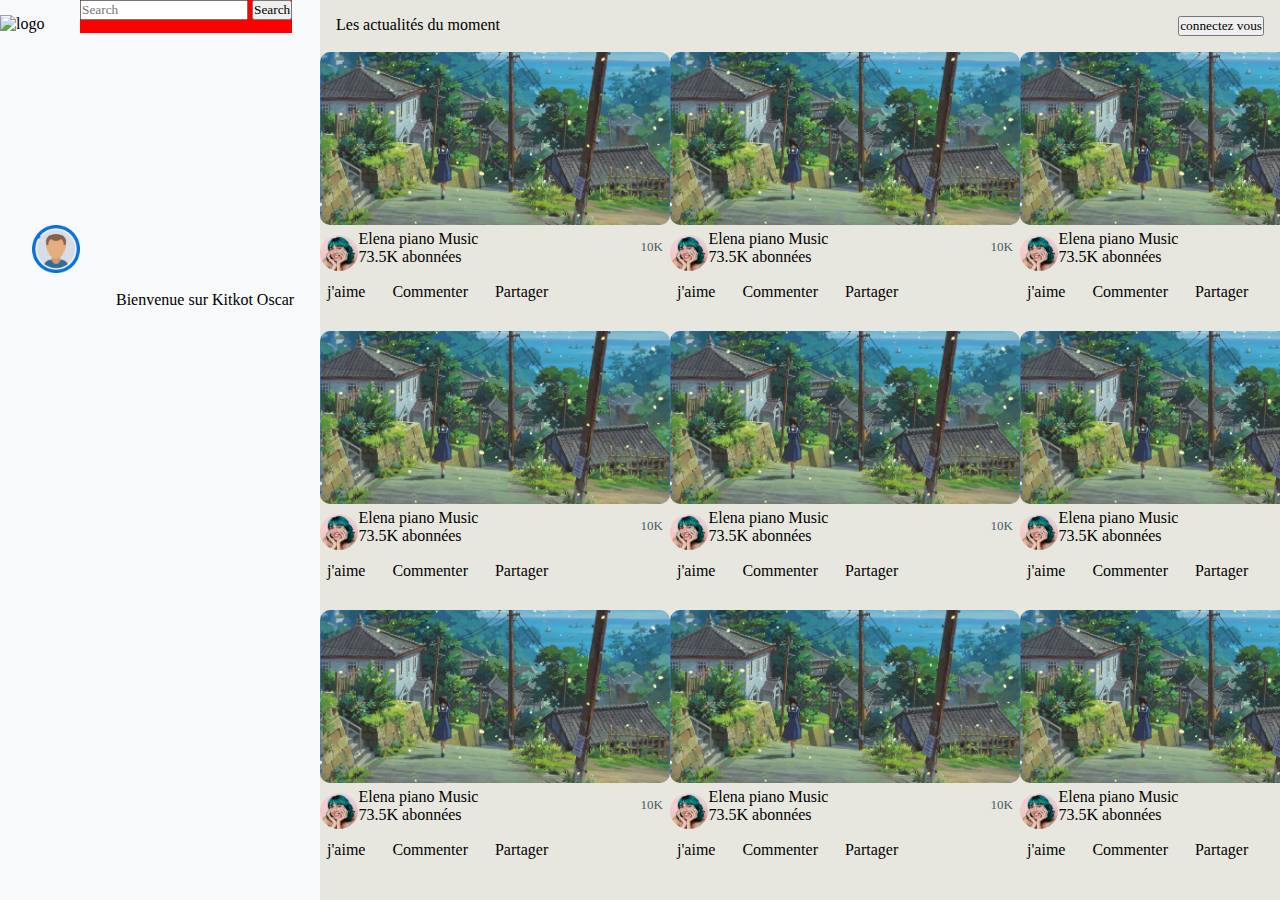
==== kitkot/index.html @ f1512b47 "epruration de l'architechture de fichier" ====
<!DOCTYPE html>
<html lang="en">

<head>
    <meta charset="UTF-8">
    <meta http-equiv="X-UA-Compatible" content="IE=edge">
    <meta name="viewport" content="width=device-width, initial-scale=1.0">
    <link href="https://cdn.jsdelivr.net/npm/bootstrap@5.0.2/dist/css/bootstrap.min.css" rel="stylesheet"
        integrity="sha384-EVSTQN3/azprG1Anm3QDgpJLIm9Nao0Yz1ztcQTwFspd3yD65VohhpuuCOmLASjC" crossorigin="anonymous">
    <link rel="stylesheet" href="https://cdnjs.cloudflare.com/ajax/libs/font-awesome/6.3.0/css/all.min.css"
        integrity="sha512-SzlrxWUlpfuzQ+pcUCosxcglQRNAq/DZjVsC0lE40xsADsfeQoEypE+enwcOiGjk/bSuGGKHEyjSoQ1zVisanQ=="
        crossorigin="anonymous" referrerpolicy="no-referrer" />
    <link rel="stylesheet" href="./css/styles.css">
    <link rel="stylesheet" href="./css/short.css">
    <title>Kitkot</title>
</head>

<body >

    <header>

        <div class="left-user-info">
            <div class="ico-search">
                <img class="logo" src="/img/logo kitkot.png" alt="logo">
                <nav class="navbar bg-light" style="background-color: red;">
                    <div class="container-fluid">
                        <form class="d-flex" role="search">
                            <input class="form-control me-2" type="search" placeholder="Search" aria-label="Search">
                            <button class="btn btn-outline-success" type="submit">Search</button>
                        </form>
                    </div>
                </nav>
            </div>
            <div class="user-info">
                <img class="user-image" src="./img/user_icon.png" alt="user-icon">
                <span>Bienvenue sur Kitkot Oscar</span>
            </div>
        </div>


        <div class="right-option">
            <div class="head">
                <div class="news" style="float: left; margin: 1rem 1rem;">
                    <p>Les actualités du moment</p>
                </div>
                <button type="button" class="btn btn-outline-secondary"
                    style="float: right; margin: 1rem 1rem;">connectez vous</button>
            </div>

            <div class="short">

                <div class="post-container">
                    <div class="post">
                        <div class="img-post" style="width: 5000px; ">
                            <img src="./img/short-video.png" alt="short video" style="width: 7%;border-radius:10px ;">
                        </div>
                        <div class="pasman" style="display:inline-flex; justify-content: center;width: 350px; ">
                            <div class="postman-like" style="display: flex; ">
                                <img src="./img/pasman.png" alt="postman profile"
                                    style="width: 12%;height: 80%; border-radius:50% ;margin-top: 6px;">

                                <div class="about" style="margin-top: 1px;">
                                    <span>Elena piano Music</span>
                                    <br>
                                    <span>73.5K abonnées</span>
                                </div>
                            </div>
                            <div class="like action-icon" style="display: flex;margin-top: 10px;">
                                <p>10K</p>
                                <i class="fa-solid fa-heart"></i>
                            </div>

                        </div>
                        <div class="actions-post">
                            <div class="action-post">
                                <i class="fa-sharp fa-regular fa-thumbs-up action-icon"></i>
                                <p>j'aime</p>
                            </div>
                            <div class="action-post" class="action-icon">
                                <i class="fa-sharp fa-regular fa-comments action-icon"></i>
                                <p>Commenter</p>
                            </div>
                            <div class="action-post">
                                <i class="fa-regular fa-share-from-square action-icon"></i>
                                <p>Partager</p>
                            </div>
                            <div class="action-post"></div>
                        </div>
                    </div>
 <!-- reapeat post video-->

                    <div class="post">
                        <div class="img-post" style="width: 5000px; ">
                            <img src="./img/short-video.png" alt="short video" style="width: 7%;border-radius:10px ;">
                        </div>
                        <div class="pasman" style="display:inline-flex; justify-content: center;width: 350px; ">
                            <div class="postman-like" style="display: flex; ">
                                <img src="./img/pasman.png" alt="postman profile"
                                    style="width: 12%;height: 80%; border-radius:50% ;margin-top: 6px;">

                                <div class="about" style="margin-top: 1px;">
                                    <span>Elena piano Music</span>
                                    <br>
                                    <span>73.5K abonnées</span>
                                </div>
                            </div>
                            <div class="like action-icon" style="display: flex;margin-top: 10px;">
                                <p>10K</p>
                                <i class="fa-solid fa-heart"></i>
                            </div>

                        </div>
                        <div class="actions-post">
                            <div class="action-post">
                                <i class="fa-sharp fa-regular fa-thumbs-up action-icon"></i>
                                <p>j'aime</p>
                            </div>
                            <div class="action-post" class="action-icon">
                                <i class="fa-sharp fa-regular fa-comments action-icon"></i>
                                <p>Commenter</p>
                            </div>
                            <div class="action-post">
                                <i class="fa-regular fa-share-from-square action-icon"></i>
                                <p>Partager</p>
                            </div>
                            <div class="action-post"></div>
                        </div>
                    </div>
<!-- reapeat post video-->
                    <div class="post">
                        <div class="img-post" style="width: 5000px; ">
                            <img src="./img/short-video.png" alt="short video" style="width: 7%;border-radius:10px ;">
                        </div>
                        <div class="pasman" style="display:inline-flex; justify-content: center;width: 350px; ">
                            <div class="postman-like" style="display: flex; ">
                                <img src="./img/pasman.png" alt="postman profile"
                                    style="width: 12%;height: 80%; border-radius:50% ;margin-top: 6px;">

                                <div class="about" style="margin-top: 1px;">
                                    <span>Elena piano Music</span>
                                    <br>
                                    <span>73.5K abonnées</span>
                                </div>
                            </div>
                            <div class="like action-icon" style="display: flex;margin-top: 10px;">
                                <p>10K</p>
                                <i class="fa-solid fa-heart"></i>
                            </div>

                        </div>
                        <div class="actions-post">
                            <div class="action-post">
                                <i class="fa-sharp fa-regular fa-thumbs-up action-icon"></i>
                                <p>j'aime</p>
                            </div>
                            <div class="action-post" class="action-icon">
                                <i class="fa-sharp fa-regular fa-comments action-icon"></i>
                                <p>Commenter</p>
                            </div>
                            <div class="action-post">
                                <i class="fa-regular fa-share-from-square action-icon"></i>
                                <p>Partager</p>
                            </div>
                            <div class="action-post"></div>
                        </div>
                    </div>
<!-- reapeat post video-->
                       <div class="post">
                        <div class="img-post" style="width: 5000px; ">
                            <img src="./img/short-video.png" alt="short video" style="width: 7%;border-radius:10px ;">
                        </div>
                        <div class="pasman" style="display:inline-flex; justify-content: center;width: 350px; ">
                            <div class="postman-like" style="display: flex; ">
                                <img src="./img/pasman.png" alt="postman profile"
                                    style="width: 12%;height: 80%; border-radius:50% ;margin-top: 6px;">

                                <div class="about" style="margin-top: 1px;">
                                    <span>Elena piano Music</span>
                                    <br>
                                    <span>73.5K abonnées</span>
                                </div>
                            </div>
                            <div class="like action-icon" style="display: flex;margin-top: 10px;">
                                <p>10K</p>
                                <i class="fa-solid fa-heart"></i>
                            </div>

                        </div>
                                           
                        <div class="actions-post">
                            <div class="action-post">
                                <i class="fa-sharp fa-regular fa-thumbs-up action-icon"></i>
                                <p>j'aime</p>
                            </div>
                            <div class="action-post" class="action-icon">
                                <i class="fa-sharp fa-regular fa-comments action-icon"></i>
                                <p>Commenter</p>
                            </div>
                            <div class="action-post">
                                <i class="fa-regular fa-share-from-square action-icon"></i>
                                <p>Partager</p>
                            </div>
                            <div class="action-post"></div>
                        </div>
                    </div>
                </div>
                <!-- reapeat post container-->
                <div class="post-container">
                    <div class="post">
                        <div class="img-post" style="width: 5000px; ">
                            <img src="./img/short-video.png" alt="short video" style="width: 7%;border-radius:10px ;">
                        </div>
                        <div class="pasman" style="display:inline-flex; justify-content: center;width: 350px; ">
                            <div class="postman-like" style="display: flex; ">
                                <img src="./img/pasman.png" alt="postman profile"
                                    style="width: 12%;height: 80%; border-radius:50% ;margin-top: 6px;">

                                <div class="about" style="margin-top: 1px;">
                                    <span>Elena piano Music</span>
                                    <br>
                                    <span>73.5K abonnées</span>
                                </div>
                            </div>
                            <div class="like action-icon" style="display: flex;margin-top: 10px;">
                                <p>10K</p>
                                <i class="fa-solid fa-heart"></i>
                            </div>

                        </div>
                        <div class="actions-post">
                            <div class="action-post">
                                <i class="fa-sharp fa-regular fa-thumbs-up action-icon"></i>
                                <p>j'aime</p>
                            </div>
                            <div class="action-post" class="action-icon">
                                <i class="fa-sharp fa-regular fa-comments action-icon"></i>
                                <p>Commenter</p>
                            </div>
                            <div class="action-post">
                                <i class="fa-regular fa-share-from-square action-icon"></i>
                                <p>Partager</p>
                            </div>
                            <div class="action-post"></div>
                        </div>
                    </div>
 <!-- reapeat post video-->

                    <div class="post">
                        <div class="img-post" style="width: 5000px; ">
                            <img src="./img/short-video.png" alt="short video" style="width: 7%;border-radius:10px ;">
                        </div>
                        <div class="pasman" style="display:inline-flex; justify-content: center;width: 350px; ">
                            <div class="postman-like" style="display: flex; ">
                                <img src="./img/pasman.png" alt="postman profile"
                                    style="width: 12%;height: 80%; border-radius:50% ;margin-top: 6px;">

                                <div class="about" style="margin-top: 1px;">
                                    <span>Elena piano Music</span>
                                    <br>
                                    <span>73.5K abonnées</span>
                                </div>
                            </div>
                            <div class="like action-icon" style="display: flex;margin-top: 10px;">
                                <p>10K</p>
                                <i class="fa-solid fa-heart"></i>
                            </div>

                        </div>
                        <div class="actions-post">
                            <div class="action-post">
                                <i class="fa-sharp fa-regular fa-thumbs-up action-icon"></i>
                                <p>j'aime</p>
                            </div>
                            <div class="action-post" class="action-icon">
                                <i class="fa-sharp fa-regular fa-comments action-icon"></i>
                                <p>Commenter</p>
                            </div>
                            <div class="action-post">
                                <i class="fa-regular fa-share-from-square action-icon"></i>
                                <p>Partager</p>
                            </div>
                            <div class="action-post"></div>
                        </div>
                    </div>
<!-- reapeat post video-->
                    <div class="post">
                        <div class="img-post" style="width: 5000px; ">
                            <img src="./img/short-video.png" alt="short video" style="width: 7%;border-radius:10px ;">
                        </div>
                        <div class="pasman" style="display:inline-flex; justify-content: center;width: 350px; ">
                            <div class="postman-like" style="display: flex; ">
                                <img src="./img/pasman.png" alt="postman profile"
                                    style="width: 12%;height: 80%; border-radius:50% ;margin-top: 6px;">

                                <div class="about" style="margin-top: 1px;">
                                    <span>Elena piano Music</span>
                                    <br>
                                    <span>73.5K abonnées</span>
                                </div>
                            </div>
                            <div class="like action-icon" style="display: flex;margin-top: 10px;">
                                <p>10K</p>
                                <i class="fa-solid fa-heart"></i>
                            </div>

                        </div>
                        <div class="actions-post">
                            <div class="action-post">
                                <i class="fa-sharp fa-regular fa-thumbs-up action-icon"></i>
                                <p>j'aime</p>
                            </div>
                            <div class="action-post" class="action-icon">
                                <i class="fa-sharp fa-regular fa-comments action-icon"></i>
                                <p>Commenter</p>
                            </div>
                            <div class="action-post">
                                <i class="fa-regular fa-share-from-square action-icon"></i>
                                <p>Partager</p>
                            </div>
                            <div class="action-post"></div>
                        </div>
                    </div>
<!-- reapeat post video-->
                       <div class="post">
                        <div class="img-post" style="width: 5000px; ">
                            <img src="./img/short-video.png" alt="short video" style="width: 7%;border-radius:10px ;">
                        </div>
                        <div class="pasman" style="display:inline-flex; justify-content: center;width: 350px; ">
                            <div class="postman-like" style="display: flex; ">
                                <img src="./img/pasman.png" alt="postman profile"
                                    style="width: 12%;height: 80%; border-radius:50% ;margin-top: 6px;">

                                <div class="about" style="margin-top: 1px;">
                                    <span>Elena piano Music</span>
                                    <br>
                                    <span>73.5K abonnées</span>
                                </div>
                            </div>
                            <div class="like action-icon" style="display: flex;margin-top: 10px;">
                                <p>10K</p>
                                <i class="fa-solid fa-heart"></i>
                            </div>

                        </div>
                                           
                        <div class="actions-post">
                            <div class="action-post">
                                <i class="fa-sharp fa-regular fa-thumbs-up action-icon"></i>
                                <p>j'aime</p>
                            </div>
                            <div class="action-post" class="action-icon">
                                <i class="fa-sharp fa-regular fa-comments action-icon"></i>
                                <p>Commenter</p>
                            </div>
                            <div class="action-post">
                                <i class="fa-regular fa-share-from-square action-icon"></i>
                                <p>Partager</p>
                            </div>
                            <div class="action-post"></div>
                        </div>
                    </div>
                </div>
                </div>
                <!-- reapeat post container-->
                <div class="post-container">
                    <div class="post">
                        <div class="img-post" style="width: 5000px; ">
                            <img src="./img/short-video.png" alt="short video" style="width: 7%;border-radius:10px ;">
                        </div>
                        <div class="pasman" style="display:inline-flex; justify-content: center;width: 350px; ">
                            <div class="postman-like" style="display: flex; ">
                                <img src="./img/pasman.png" alt="postman profile"
                                    style="width: 12%;height: 80%; border-radius:50% ;margin-top: 6px;">

                                <div class="about" style="margin-top: 1px;">
                                    <span>Elena piano Music</span>
                                    <br>
                                    <span>73.5K abonnées</span>
                                </div>
                            </div>
                            <div class="like action-icon" style="display: flex;margin-top: 10px;">
                                <p>10K</p>
                                <i class="fa-solid fa-heart"></i>
                            </div>

                        </div>
                        <div class="actions-post">
                            <div class="action-post">
                                <i class="fa-sharp fa-regular fa-thumbs-up action-icon"></i>
                                <p>j'aime</p>
                            </div>
                            <div class="action-post" class="action-icon">
                                <i class="fa-sharp fa-regular fa-comments action-icon"></i>
                                <p>Commenter</p>
                            </div>
                            <div class="action-post">
                                <i class="fa-regular fa-share-from-square action-icon"></i>
                                <p>Partager</p>
                            </div>
                            <div class="action-post"></div>
                        </div>
                    </div>
 <!-- reapeat post video-->

                    <div class="post">
                        <div class="img-post" style="width: 5000px; ">
                            <img src="./img/short-video.png" alt="short video" style="width: 7%;border-radius:10px ;">
                        </div>
                        <div class="pasman" style="display:inline-flex; justify-content: center;width: 350px; ">
                            <div class="postman-like" style="display: flex; ">
                                <img src="./img/pasman.png" alt="postman profile"
                                    style="width: 12%;height: 80%; border-radius:50% ;margin-top: 6px;">

                                <div class="about" style="margin-top: 1px;">
                                    <span>Elena piano Music</span>
                                    <br>
                                    <span>73.5K abonnées</span>
                                </div>
                            </div>
                            <div class="like action-icon" style="display: flex;margin-top: 10px;">
                                <p>10K</p>
                                <i class="fa-solid fa-heart"></i>
                            </div>

                        </div>
                        <div class="actions-post">
                            <div class="action-post">
                                <i class="fa-sharp fa-regular fa-thumbs-up action-icon"></i>
                                <p>j'aime</p>
                            </div>
                            <div class="action-post" class="action-icon">
                                <i class="fa-sharp fa-regular fa-comments action-icon"></i>
                                <p>Commenter</p>
                            </div>
                            <div class="action-post">
                                <i class="fa-regular fa-share-from-square action-icon"></i>
                                <p>Partager</p>
                            </div>
                            <div class="action-post"></div>
                        </div>
                    </div>
<!-- reapeat post video-->
                    <div class="post">
                        <div class="img-post" style="width: 5000px; ">
                            <img src="./img/short-video.png" alt="short video" style="width: 7%;border-radius:10px ;">
                        </div>
                        <div class="pasman" style="display:inline-flex; justify-content: center;width: 350px; ">
                            <div class="postman-like" style="display: flex; ">
                                <img src="./img/pasman.png" alt="postman profile"
                                    style="width: 12%;height: 80%; border-radius:50% ;margin-top: 6px;">

                                <div class="about" style="margin-top: 1px;">
                                    <span>Elena piano Music</span>
                                    <br>
                                    <span>73.5K abonnées</span>
                                </div>
                            </div>
                            <div class="like action-icon" style="display: flex;margin-top: 10px;">
                                <p>10K</p>
                                <i class="fa-solid fa-heart"></i>
                            </div>

                        </div>
                        <div class="actions-post">
                            <div class="action-post">
                                <i class="fa-sharp fa-regular fa-thumbs-up action-icon"></i>
                                <p>j'aime</p>
                            </div>
                            <div class="action-post" class="action-icon">
                                <i class="fa-sharp fa-regular fa-comments action-icon"></i>
                                <p>Commenter</p>
                            </div>
                            <div class="action-post">
                                <i class="fa-regular fa-share-from-square action-icon"></i>
                                <p>Partager</p>
                            </div>
                            <div class="action-post"></div>
                        </div>
                    </div>
<!-- reapeat post video-->
                       <div class="post">
                        <div class="img-post" style="width: 5000px; ">
                            <img src="./img/short-video.png" alt="short video" style="width: 7%;border-radius:10px ;">
                        </div>
                        <div class="pasman" style="display:inline-flex; justify-content: center;width: 350px; ">
                            <div class="postman-like" style="display: flex; ">
                                <img src="./img/pasman.png" alt="postman profile"
                                    style="width: 12%;height: 80%; border-radius:50% ;margin-top: 6px;">

                                <div class="about" style="margin-top: 1px;">
                                    <span>Elena piano Music</span>
                                    <br>
                                    <span>73.5K abonnées</span>
                                </div>
                            </div>
                            <div class="like action-icon" style="display: flex;margin-top: 10px;">
                                <p>10K</p>
                                <i class="fa-solid fa-heart"></i>
                            </div>

                        </div>
                                           
                        <div class="actions-post">
                            <div class="action-post">
                                <i class="fa-sharp fa-regular fa-thumbs-up action-icon"></i>
                                <p>j'aime</p>
                            </div>
                            <div class="action-post" class="action-icon">
                                <i class="fa-sharp fa-regular fa-comments action-icon"></i>
                                <p>Commenter</p>
                            </div>
                            <div class="action-post">
                                <i class="fa-regular fa-share-from-square action-icon"></i>
                                <p>Partager</p>
                            </div>
                            <div class="action-post"></div>
                        </div>
                    </div>
                </div>
                </div>
                
                <!-- end to reapeat post container-->
        </div>
    </header>
</body>

</html>
---- kitkot/css/styles.css ----
*{
    padding: 0;
    margin: 0;
    box-sizing: border-box;
    font-family: century;

}
header{
    display: flex;
    
}
.logo{
    width: 25%;
    margin-top: 15px;
}
.user-image{
    width: 15%;
    margin: 2rem;
}
.ico-search{
    display: flex;
    margin-bottom: 10rem;

}
.left-user-info{
    justify-content: space-between;
    width: 25%;
    background-color: #F8F9FA;
}
.right-option{
    width: 75%;
    background-color: #E8E7DF;
    height:100vh;
}
.head{
    display: flex;
    justify-content: space-between;
    
}
.short{
   
}
.actions-post{
    display: flex;
    
}
.action-post{
    display: flex;
    margin-right: 20px;
    margin-top:0.5rem ;
    justify-content: space-between;
}
.action-icon{
    font-size: 25px;
    margin-right: 7px;
    color: #455b62;
    
}
.action-icon p{
    margin-left: px;
    color: #455b62;
    font-size: small;
}
---- kitkot/css/short.css ----
.post{
    width: 350px;
    margin-right: 50px;
    margin: 0 auto;
}
.post-container{
    display: flex;
    margin-bottom: 30px;
}
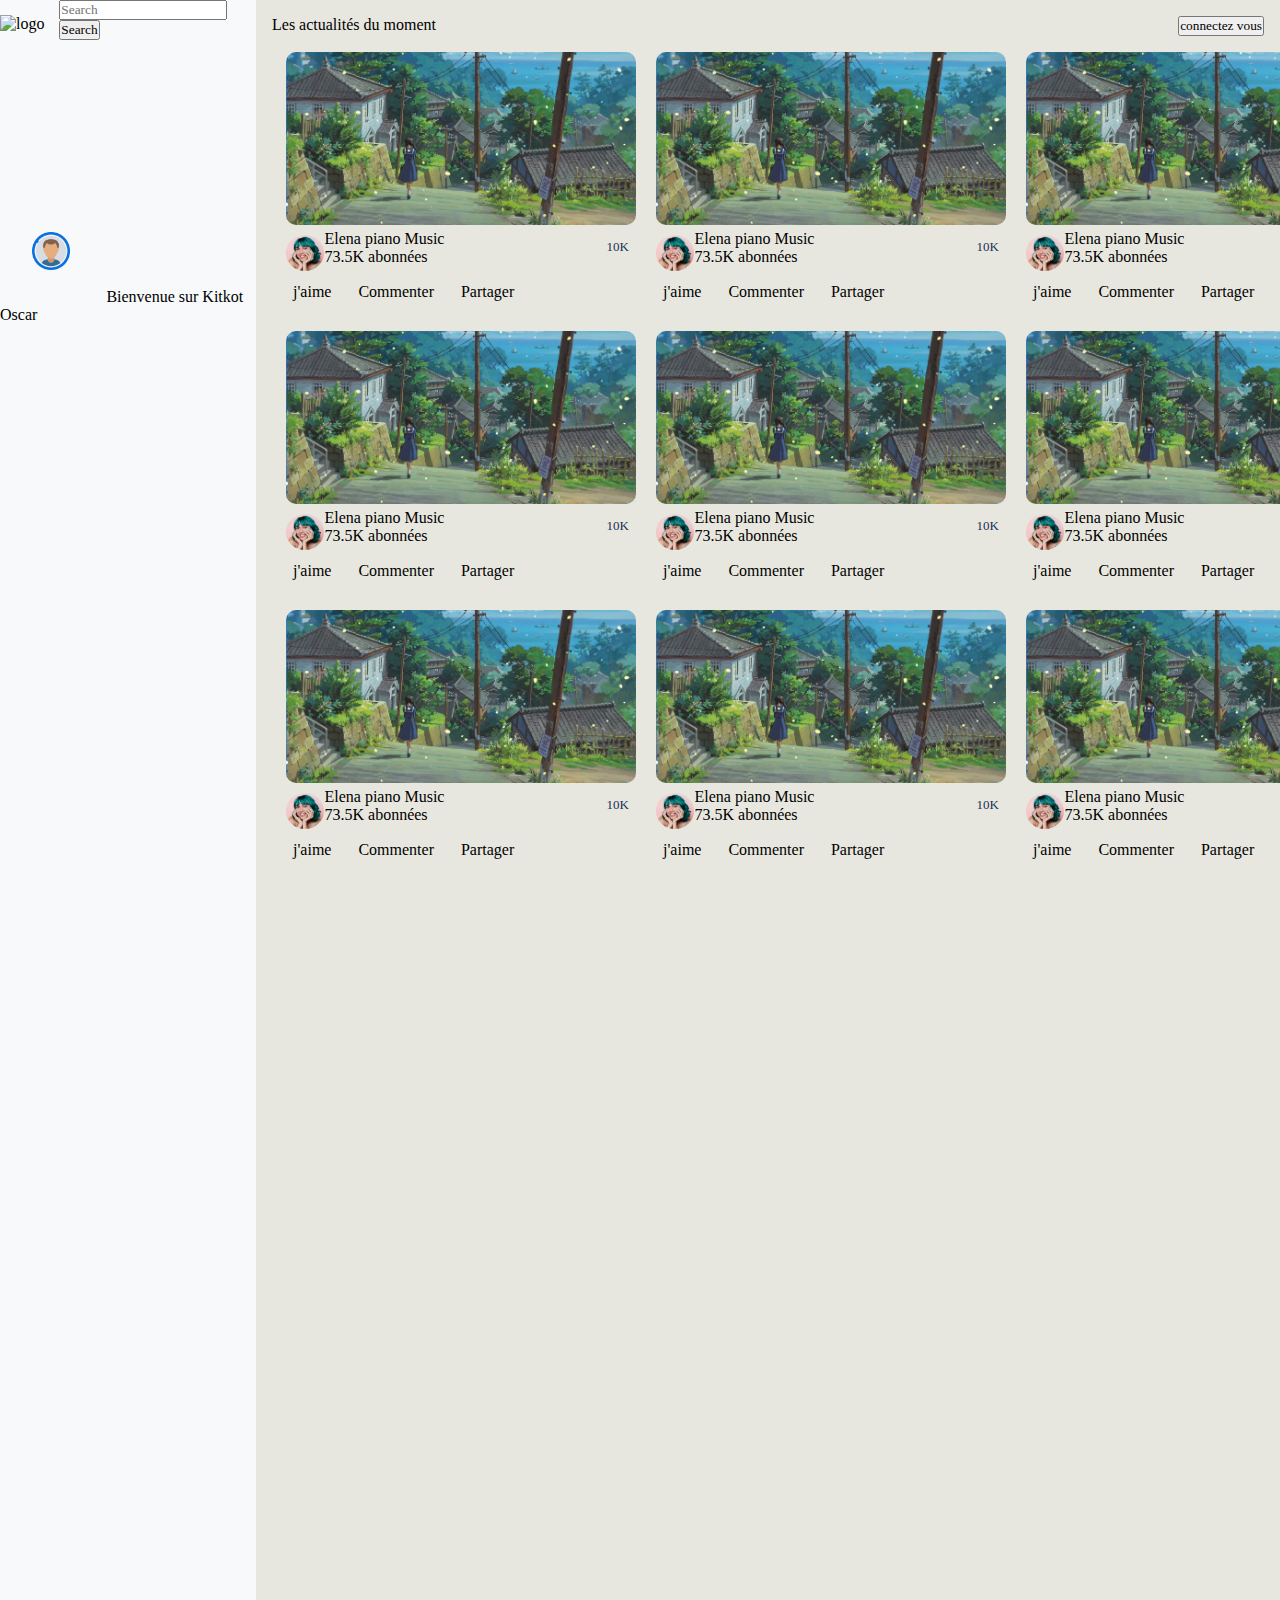
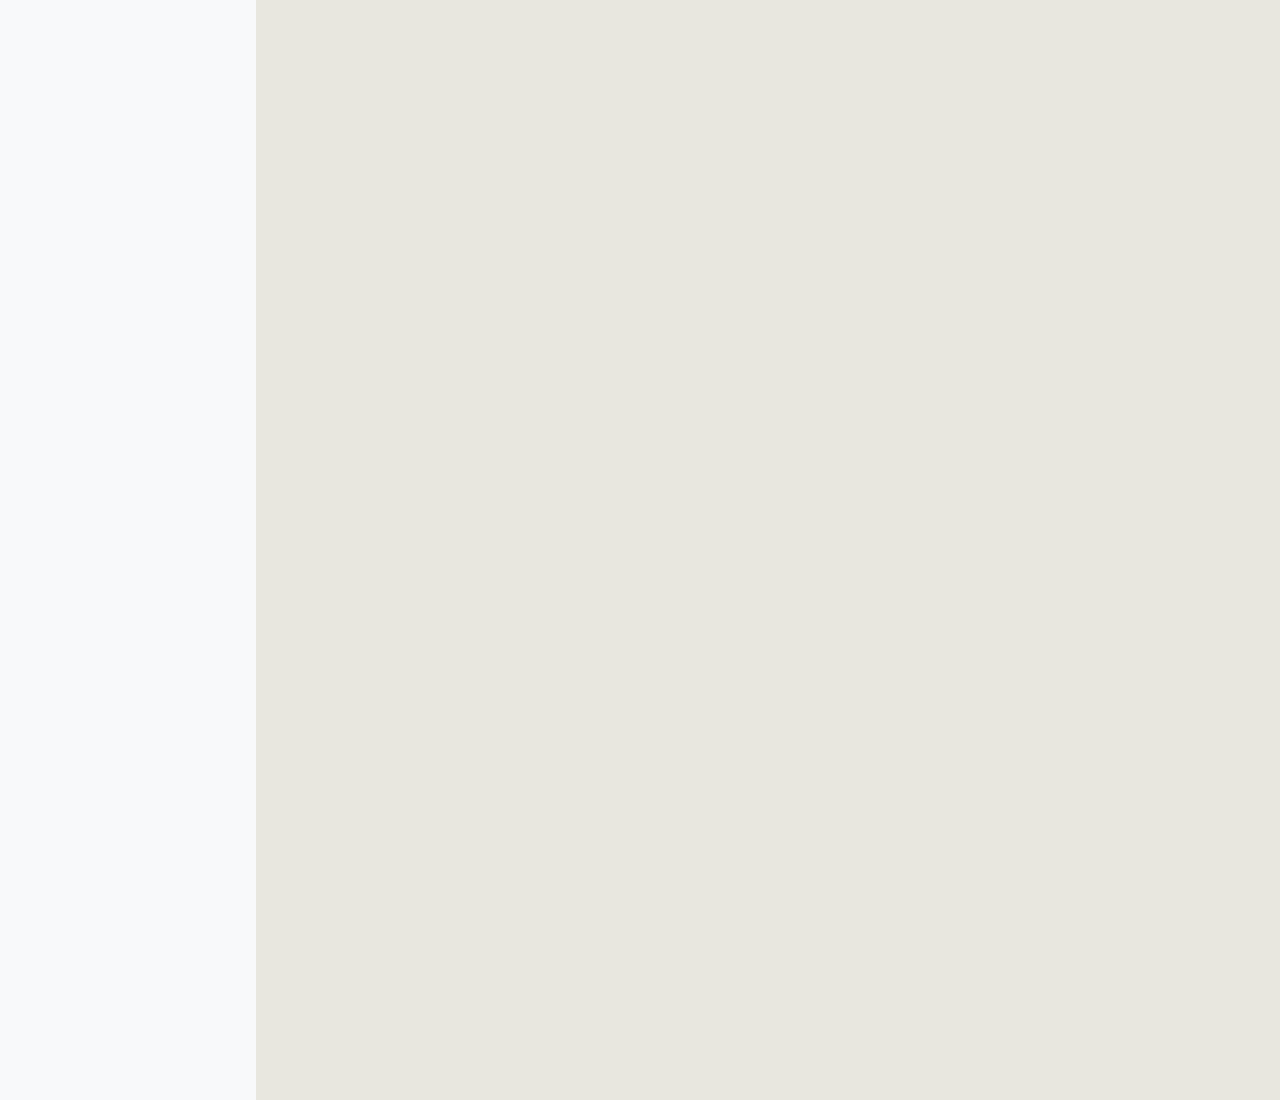
==== commit 9bb982f5: "edit style.css" ====
--- a/kitkot/index.html
+++ b/kitkot/index.html
@@ -22,7 +22,7 @@
         <div class="left-user-info">
             <div class="ico-search">
                 <img class="logo" src="/img/logo kitkot.png" alt="logo">
-                <nav class="navbar bg-light" style="background-color: red;">
+                <nav class="navbar bg-light" >
                     <div class="container-fluid">
                         <form class="d-flex" role="search">
                             <input class="form-control me-2" type="search" placeholder="Search" aria-label="Search">
--- a/kitkot/css/styles.css
+++ b/kitkot/css/styles.css
@@ -7,7 +7,10 @@
 }
 header{
     display: flex;
+ 
     
+    height: 300vh;
+  
 }
 .logo{
     width: 25%;
@@ -28,9 +31,9 @@
     background-color: #F8F9FA;
 }
 .right-option{
-    width: 75%;
+    width: 100%;
     background-color: #E8E7DF;
-    height:100vh;
+    overflow:auto;
 }
 .head{
     display: flex;
@@ -53,11 +56,11 @@
 .action-icon{
     font-size: 25px;
     margin-right: 7px;
-    color: #455b62;
+    color: #183153;
     
 }
 .action-icon p{
-    margin-left: px;
-    color: #455b62;
+    margin-left:px;
+    color: #183153;
     font-size: small;
 }--- a/kitkot/css/short.css
+++ b/kitkot/css/short.css
@@ -1,9 +1,9 @@
 .post{
-    width: 350px;
-    margin-right: 50px;
-    margin: 0 auto;
+    width:370px;
+    margin-right:200x;
 }
 .post-container{
     display: flex;
     margin-bottom: 30px;
+    margin-left: 30px;
 }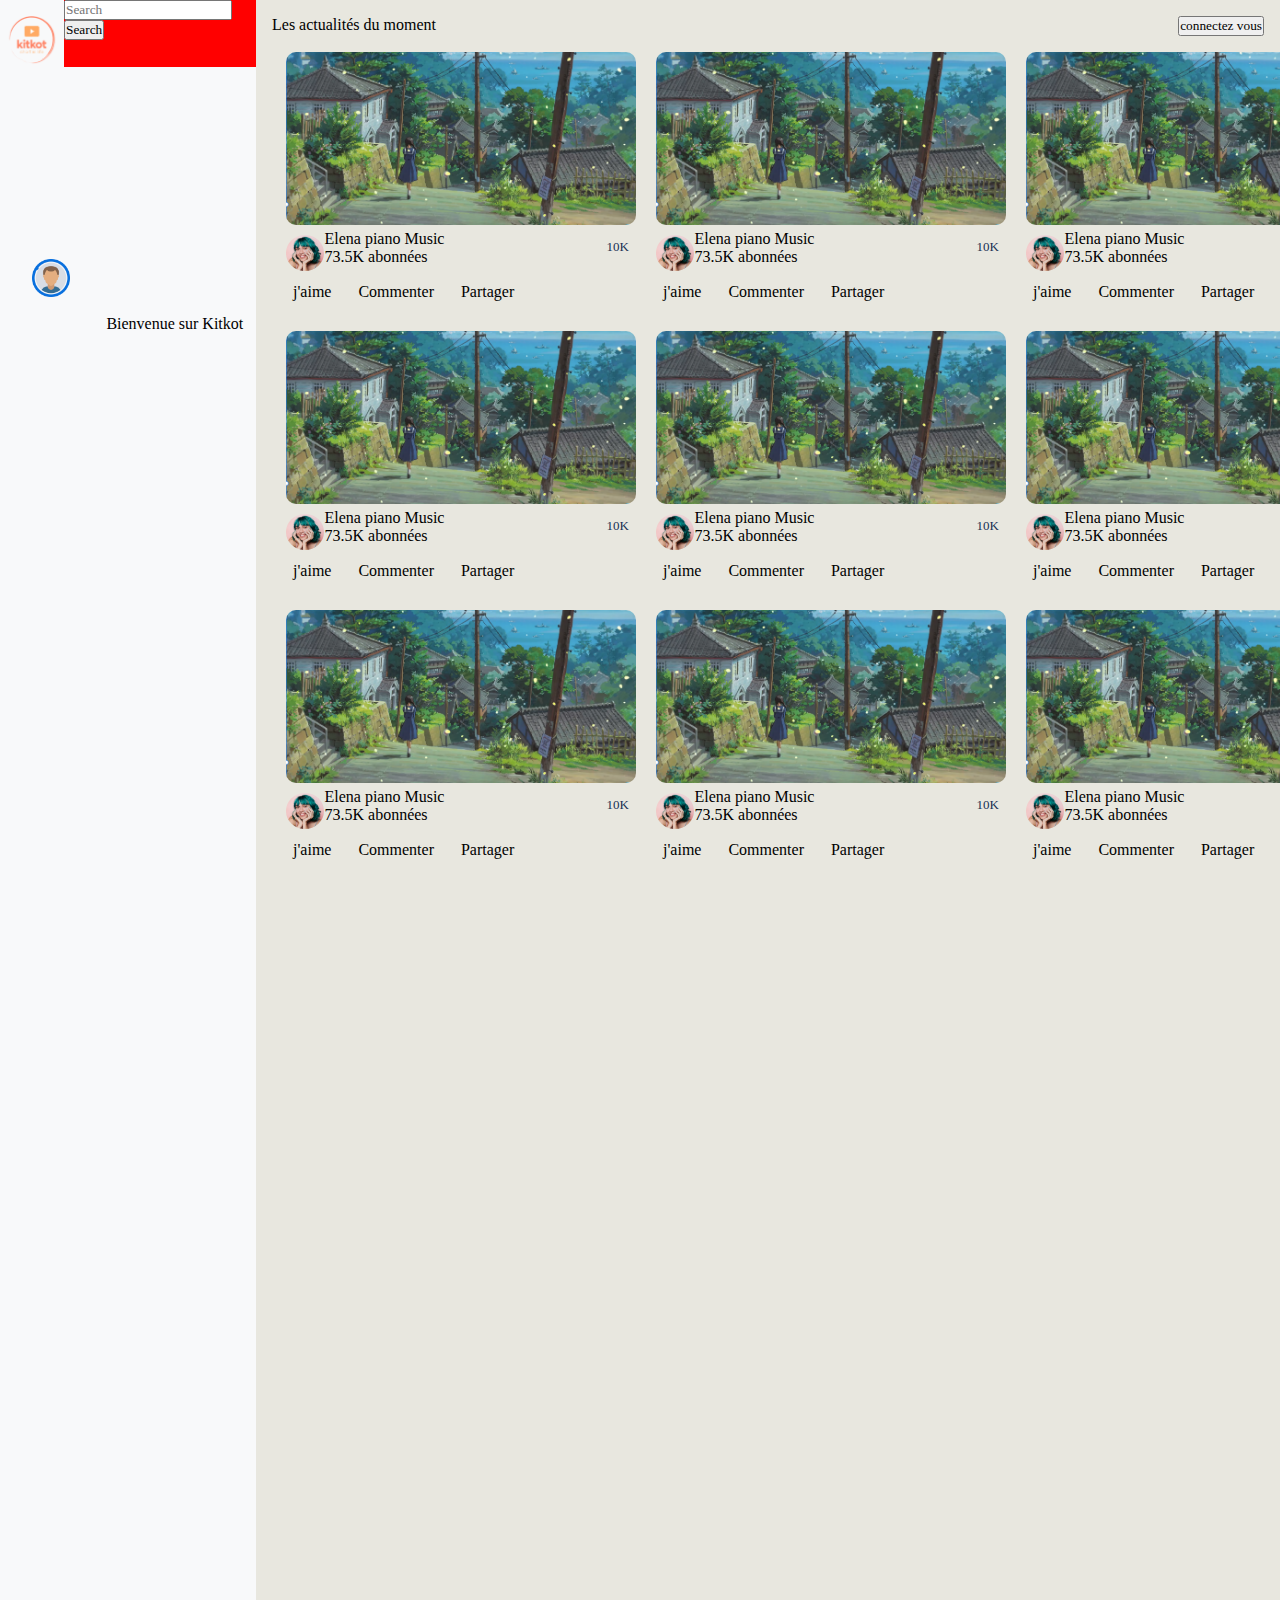
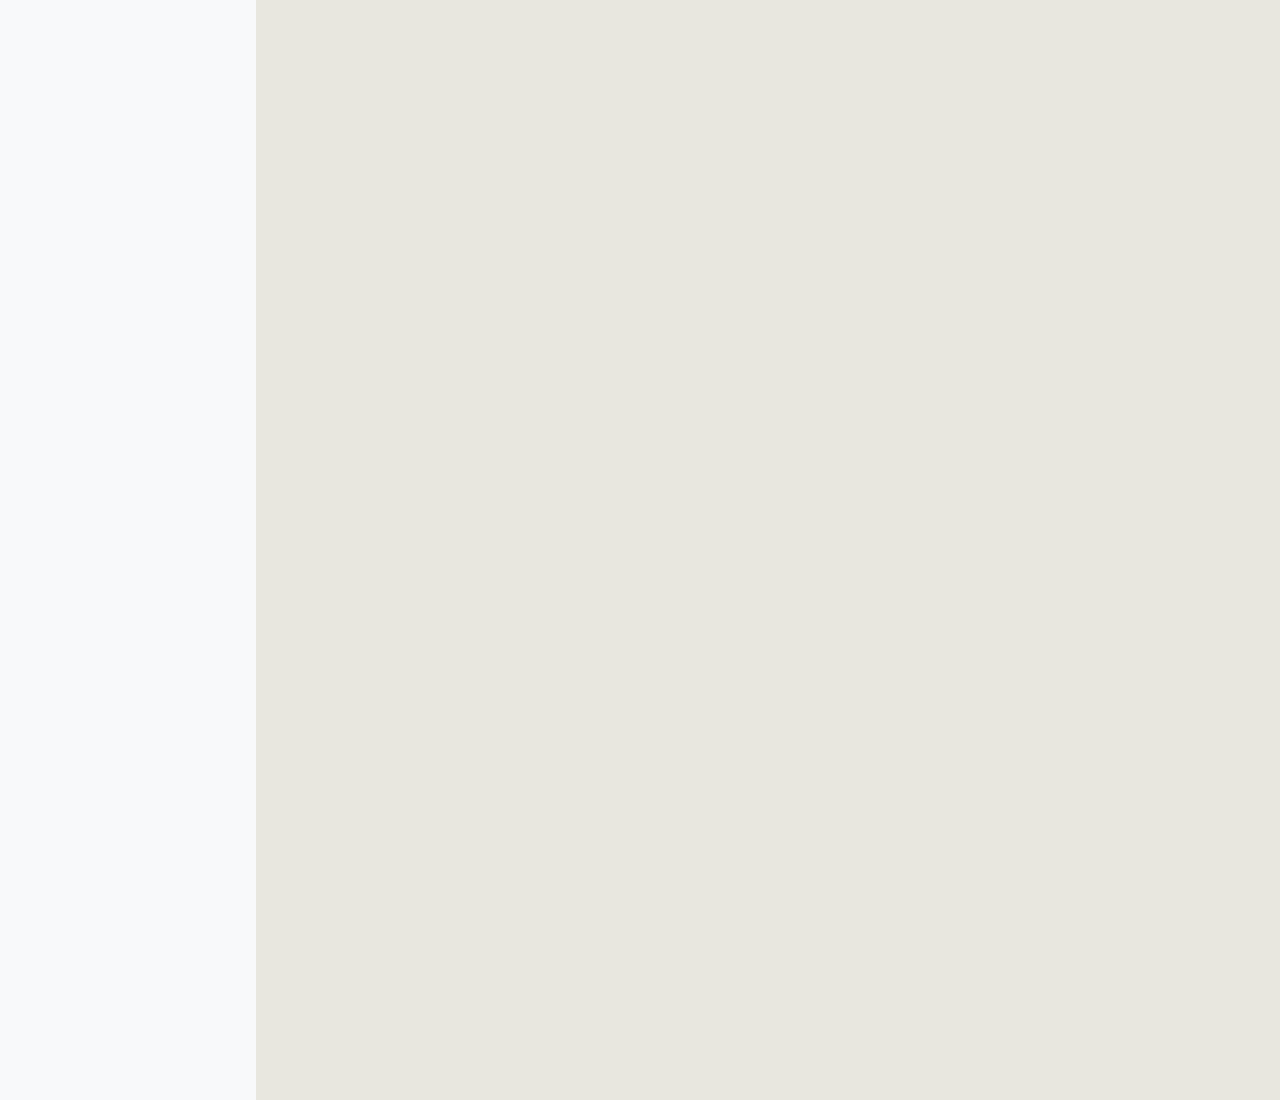
==== commit 53d3d25f: "Merge branch 'main' into arol" ====
--- a/kitkot/index.html
+++ b/kitkot/index.html
@@ -21,8 +21,10 @@
 
         <div class="left-user-info">
             <div class="ico-search">
-                <img class="logo" src="/img/logo kitkot.png" alt="logo">
-                <nav class="navbar bg-light" >
+
+                <img class="logo" src="./img/logo kitkot.png" alt="logo">
+                <nav class="navbar bg-light" style="background-color: red;">
+
                     <div class="container-fluid">
                         <form class="d-flex" role="search">
                             <input class="form-control me-2" type="search" placeholder="Search" aria-label="Search">
@@ -33,7 +35,7 @@
             </div>
             <div class="user-info">
                 <img class="user-image" src="./img/user_icon.png" alt="user-icon">
-                <span>Bienvenue sur Kitkot Oscar</span>
+                <span>Bienvenue sur Kitkot</span>
             </div>
         </div>
 
--- a/kitkot/css/styles.css
+++ b/kitkot/css/styles.css
@@ -63,4 +63,14 @@
     margin-left:px;
     color: #183153;
     font-size: small;
+}
+
+/* css for incon in connectee.html*/
+
+.action-postb{
+    display: flex;
+    margin: 2rem;
+}
+.action-postb option{
+    margin-right: 25px;
 }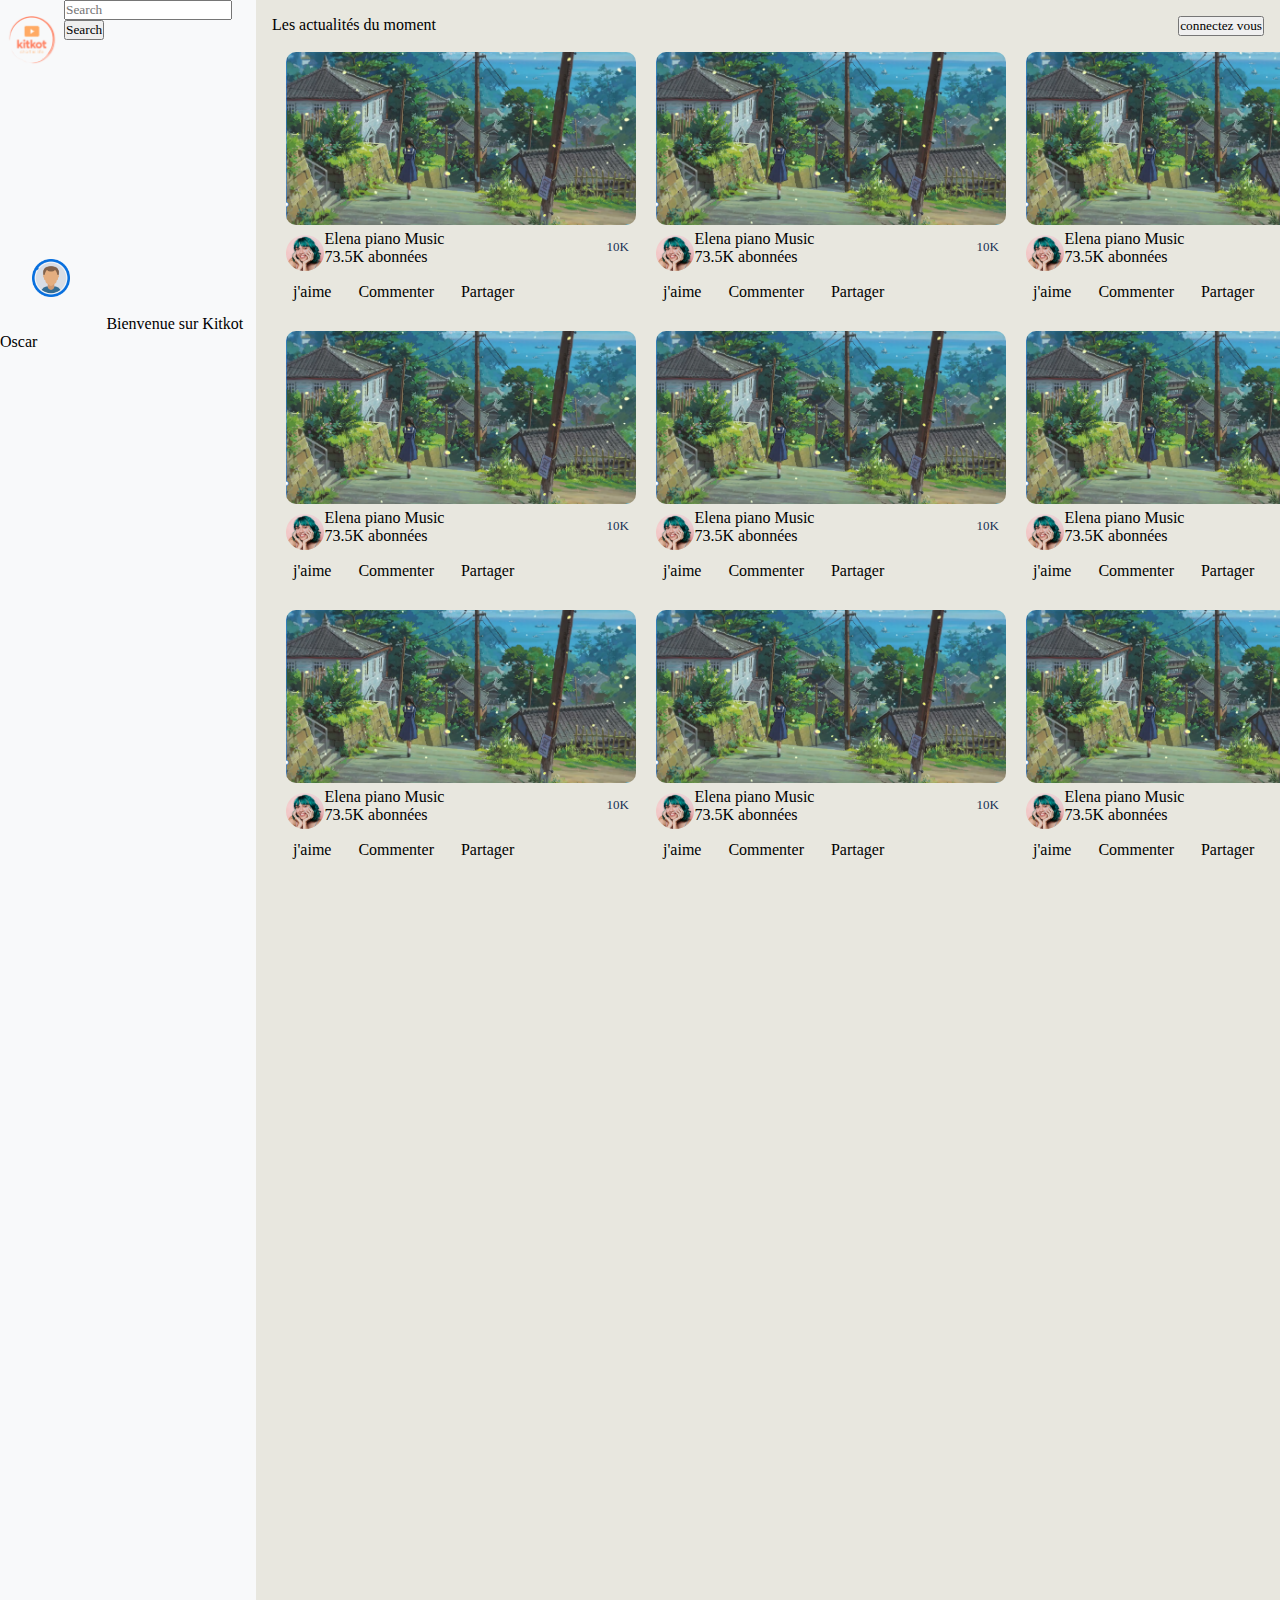
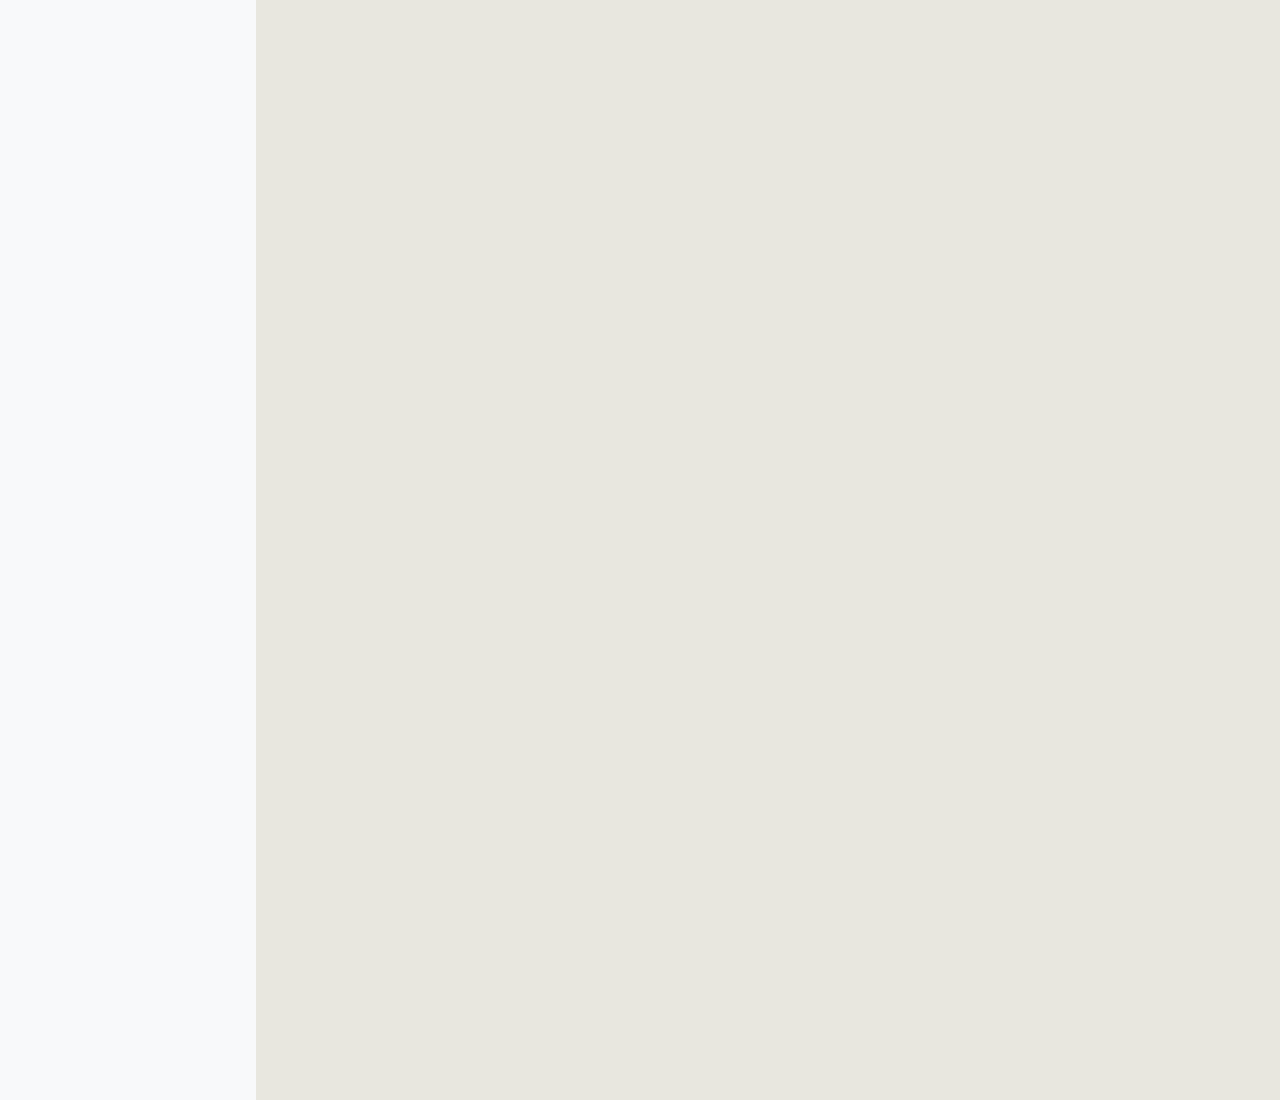
==== commit 24786673: "add . in index.htm" ====
--- a/kitkot/index.html
+++ b/kitkot/index.html
@@ -21,10 +21,8 @@
 
         <div class="left-user-info">
             <div class="ico-search">
-
                 <img class="logo" src="./img/logo kitkot.png" alt="logo">
-                <nav class="navbar bg-light" style="background-color: red;">
-
+                <nav class="navbar bg-light" >
                     <div class="container-fluid">
                         <form class="d-flex" role="search">
                             <input class="form-control me-2" type="search" placeholder="Search" aria-label="Search">
@@ -35,7 +33,7 @@
             </div>
             <div class="user-info">
                 <img class="user-image" src="./img/user_icon.png" alt="user-icon">
-                <span>Bienvenue sur Kitkot</span>
+                <span>Bienvenue sur Kitkot Oscar</span>
             </div>
         </div>
 
